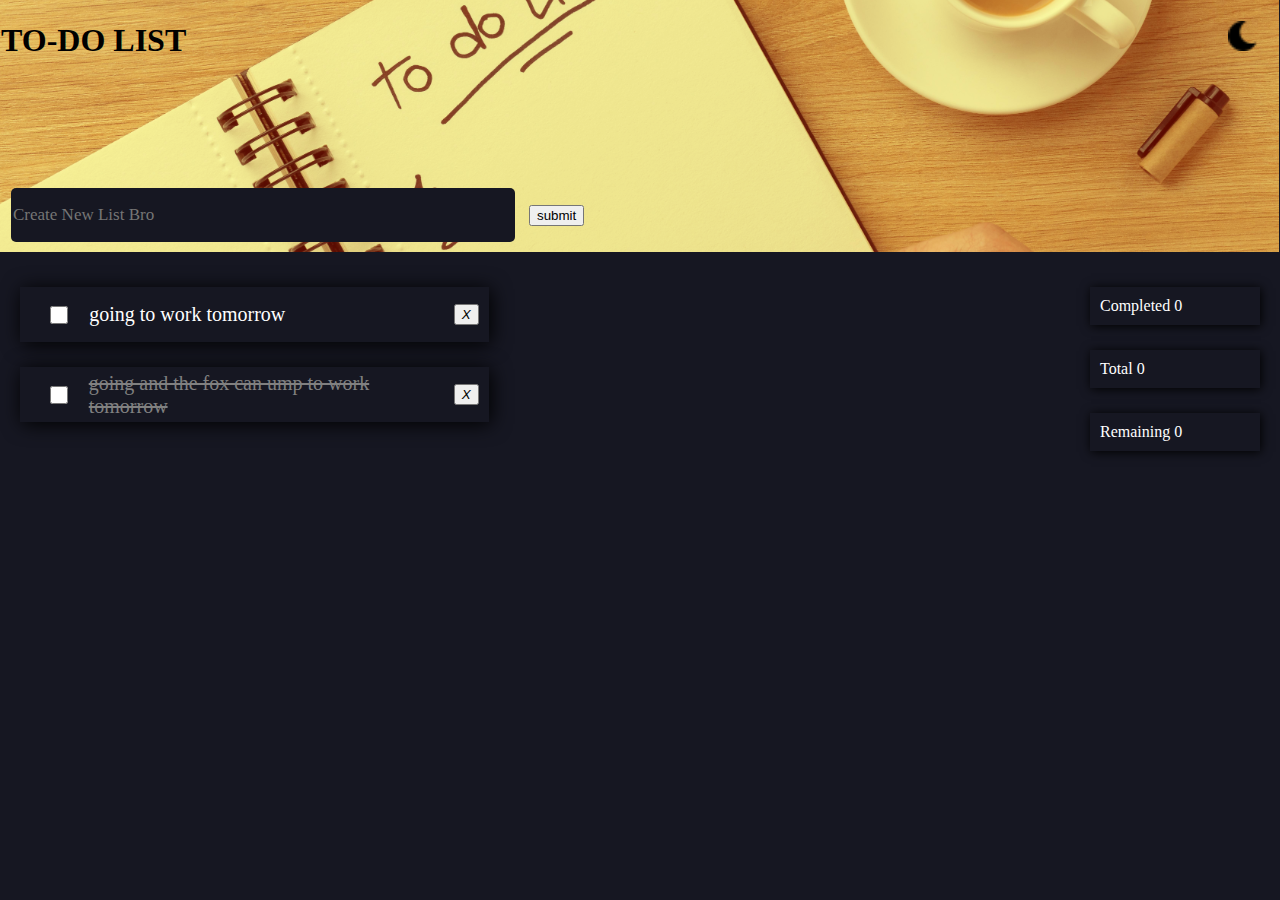
==== index.html @ 067444d5 "new" ====
<!DOCTYPE html>
<html lang="en">
<head>
    <meta charset="UTF-8">
    <meta name="viewport" content="width=device-width, initial-scale=1.0">
    <title>TO-DO LIST</title>
    <link rel="stylesheet" href="https://cdnjs.cloudflare.com/ajax/libs/font-awesome/6.4.2/css/all.min.css" integrity="sha512-z3gLpd7yknf1YoNbCzqRKc4qyor8gaKU1qmn+CShxbuBusANI9QpRohGBreCFkKxLhei6S9CQXFEbbKuqLg0DA==" crossorigin="anonymous" referrerpolicy="no-referrer" />
    <link rel="stylesheet" href="style.css">
</head>

<body>
    <div id="list-body" class="list-body">

        <div class="nav">
             <h1>TO-DO LIST</h1>
            <img src="night.png" alt="" class="theme" id="night">
            <img src="day.png" alt="" class="theme" id="day">
        </div>

        <div class="content"> 

            <div >
                <input type="text" id="new" placeholder="Create New List Bro">
                <button class="button">submit</button>
             </div>
       </div>  
    </div>
    <div class="grid">
        <div class="wrap">
             <div id="tasks">
                 <div class="inputs">
                    <input type="checkbox" id="todo">
                     <label class="slas" for="" contenteditable="true"> going to work tomorrow </label>
                </div>
                 <div>
                    <button class="remove-btn"><i class="fa-solid fa-trash">X</i></button>
                </div>
            </div>  
            
            <div  id="tasks">
                <div class="inputs">
                   <input type="checkbox" id="todo">
                    <label class="slash" for="" contenteditable> going  and the fox can ump to work tomorrow </label>
               </div>
                <div>
                   <button class="remove-btn"><i class="fa-solid fa-trash">X</i></button>
               </div>
           </div> 
     </div >
        <div class="stats">
            <ul>
                <li>
                     <span> Completed</span>
                      <span class="count1">0</span>
                    </li>
                <li>
                     <span> Total</span> 
                     <span class="count2">0</span>
                    </li>
                <li>
                     <span> Remaining</span>
                     <span class="count3">0</span>
                    </li>
            </ul>
        </div>
    </div>

    

<script src="functions.js"></script>
</body>
</html>
---- style.css ----
body{
    margin: 0;
    padding: 0;
    background-color: #161722;
    box-sizing: border-box;
    overflow-x: hidden;
}

.list-body{
    padding: 1px;
    background-image: url(todo.jpg);
    background-color:rgb(171, 132, 84);
    background-blend-mode:overlay;
    background-repeat: no-repeat;
    background-size: cover;
    background-position: center;
    width: 99.80vw;
    height: 250px;
    position: relative;
}

.content{
   position: absolute;
   bottom: 0;
   margin-left: auto;
   margin-left: auto;
   display: flex;
   justify-content: space-between;
   width: 99%;
}
input{
    border: none;
    width: 500px;
    height: 50px;
    margin: 10px 10px;
    padding: 2px;
    background-color:#161722;
    border-radius: 5px;
    font-size: 17px;
    font-family: Georgia;
    outline: none;
   color: white;
}
select{
    padding: 8px; 
     background-color:#161722;
     color: white;
}

.nav{
    display: flex;
    justify-content: space-between;
}

.theme{
    width: 30px;
    height: 30px;
    margin: 20px;
}
#day{
    display: none;
}
#tasks{
 padding-inline: 10px;
 width: 90%;
 height: 55px ;
 display: flex;
 align-items: center;
 color: white;
 margin: 25px 10px;
justify-content: space-between;
background-color: #161722;
box-shadow: 2px 2px 20px black;
cursor: pointer;
}
#tasks input{
    width: 18px;

}
.inputs{
    display: flex;
    align-items: center;
    gap: 0.70rem  ;
    padding-inline: 10px;
}
.strike {
    text-decoration:line-through;
    color: rgb(146, 143, 143);
  }
  label{
    font-size: 20px;
  }

  .grid{
   display:flex;
   justify-content: space-between;
   margin: 10px;
  }
  .stats{
    color: white;
      animation: float 10s infinite ease-in-out;
    margin-inline: 10px;

  }
  @keyframes float {
    0% {
      transform: translateY(0) translateX(0);
    }
    50% {
      transform: translateY(-20px) translateX(10px);
    }
    100% {
      transform: translateY(0) translateX(0);
    }
  }

  .stats li{
    background-color: #161722;
    box-shadow: 1px 1px 10px black;
    margin-block: 25px;
    list-style-type: none;
   width: 150px;
   padding: 10px;
  }

  .count{
    margin-inline: 5px;
    background-color: #bb742f;
    float: right;
    padding: 10px;
 
  }
  .slash{
    text-decoration: line-through;
    color: gray;
  }
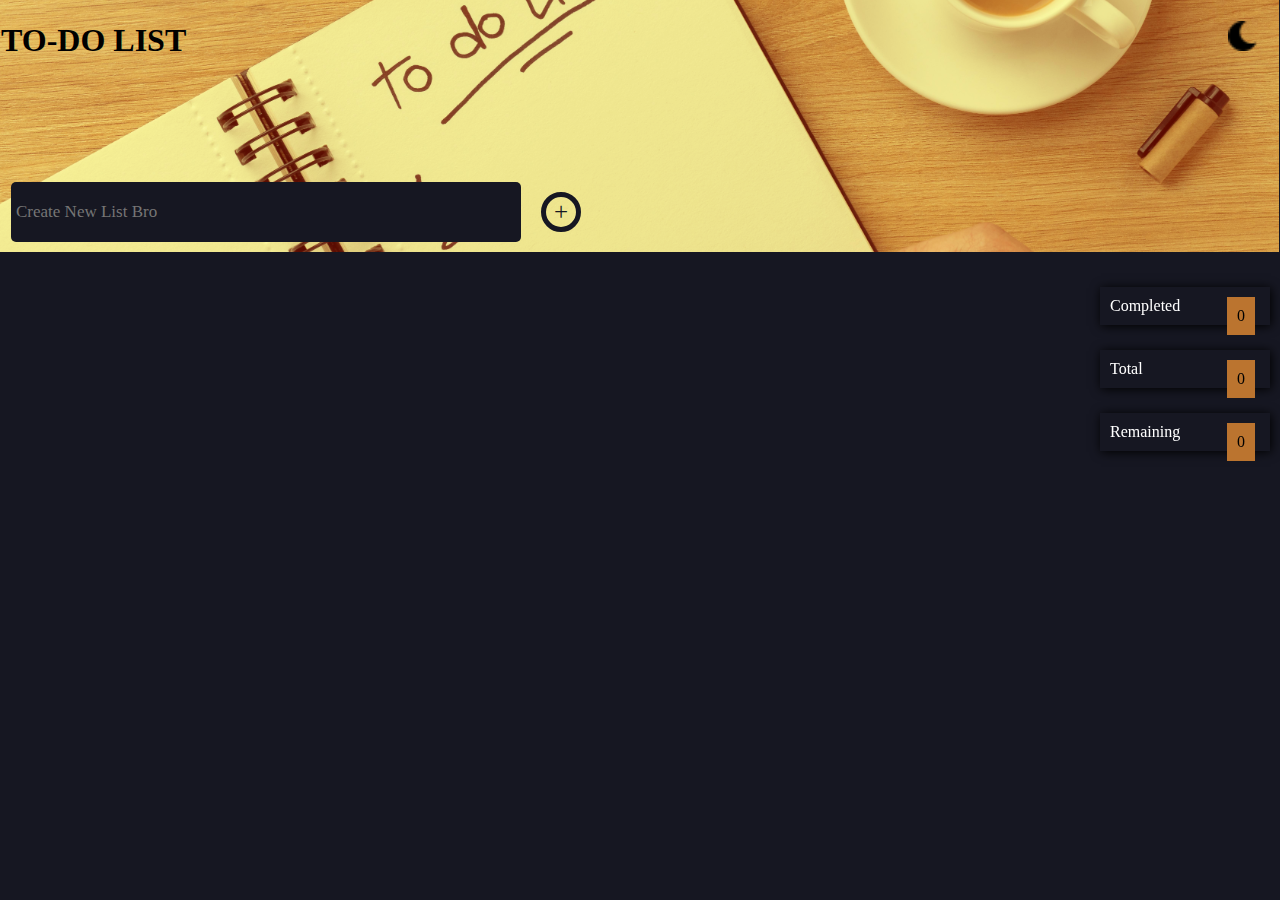
==== commit 6825a8ed: "new intake" ====
--- a/index.html
+++ b/index.html
@@ -4,7 +4,6 @@
     <meta charset="UTF-8">
     <meta name="viewport" content="width=device-width, initial-scale=1.0">
     <title>TO-DO LIST</title>
-    <link rel="stylesheet" href="https://cdnjs.cloudflare.com/ajax/libs/font-awesome/6.4.2/css/all.min.css" integrity="sha512-z3gLpd7yknf1YoNbCzqRKc4qyor8gaKU1qmn+CShxbuBusANI9QpRohGBreCFkKxLhei6S9CQXFEbbKuqLg0DA==" crossorigin="anonymous" referrerpolicy="no-referrer" />
     <link rel="stylesheet" href="style.css">
 </head>
 
@@ -19,50 +18,38 @@
 
         <div class="content"> 
 
-            <div >
+            <div class="todoform">
                 <input type="text" id="new" placeholder="Create New List Bro">
-                <button class="button">submit</button>
+                <button class="button">+</button>
+
              </div>
        </div>  
     </div>
     <div class="grid">
-        <div class="wrap">
-             <div id="tasks">
-                 <div class="inputs">
-                    <input type="checkbox" id="todo">
-                     <label class="slas" for="" contenteditable="true"> going to work tomorrow </label>
-                </div>
-                 <div>
-                    <button class="remove-btn"><i class="fa-solid fa-trash">X</i></button>
-                </div>
-            </div>  
-            
-            <div  id="tasks">
-                <div class="inputs">
-                   <input type="checkbox" id="todo">
-                    <label class="slash" for="" contenteditable> going  and the fox can ump to work tomorrow </label>
-               </div>
-                <div>
-                   <button class="remove-btn"><i class="fa-solid fa-trash">X</i></button>
-               </div>
-           </div> 
-     </div >
+       
         <div class="stats">
             <ul>
                 <li>
                      <span> Completed</span>
-                      <span class="count1">0</span>
+                      <span id="count1" class="count">0</span>
                     </li>
                 <li>
                      <span> Total</span> 
-                     <span class="count2">0</span>
+                     <span id="count2" class="count">0 </span>
                     </li>
                 <li>
                      <span> Remaining</span>
-                     <span class="count3">0</span>
+                     <span id="count3" class="count">0</span>
                     </li>
             </ul>
         </div>
+        
+         <div class="wrap">
+          
+            
+         
+     </div >
+     
     </div>
 
     
@@ -70,3 +57,4 @@
 <script src="functions.js"></script>
 </body>
 </html>
+
--- a/style.css
+++ b/style.css
@@ -1,136 +1,302 @@
 body{
-    margin: 0;
-    padding: 0;
-    background-color: #161722;
-    box-sizing: border-box;
-    overflow-x: hidden;
+  margin: 0;
+  padding: 0;
+  background-color: #161722;
+  box-sizing: border-box;
+  overflow-x: hidden;
 }
 
 .list-body{
-    padding: 1px;
-    background-image: url(todo.jpg);
-    background-color:rgb(171, 132, 84);
-    background-blend-mode:overlay;
-    background-repeat: no-repeat;
-    background-size: cover;
-    background-position: center;
-    width: 99.80vw;
-    height: 250px;
-    position: relative;
+  padding: 1px;
+  background-image: url(todo.jpg);
+  background-color:rgb(171, 132, 84);
+  background-blend-mode:overlay;
+  background-repeat: no-repeat;
+  background-size: cover;
+  background-position: center;
+  width: 99.80vw;
+  height: 250px;
+  top: 0;
+  position: sticky;
+  z-index: 30;
 }
 
 .content{
-   position: absolute;
-   bottom: 0;
-   margin-left: auto;
-   margin-left: auto;
-   display: flex;
-   justify-content: space-between;
-   width: 99%;
+ position: absolute;
+ bottom: 0;
+ margin-left: auto;
+ margin-left: auto;
+ display: flex;
+ justify-content: space-between;
+ width: 99%;
+}
+
+.todoform{
+  display: flex;
+  align-items: center;
+  width: 100vw;
+  padding: 10px;
 }
 input{
-    border: none;
-    width: 500px;
-    height: 50px;
-    margin: 10px 10px;
-    padding: 2px;
-    background-color:#161722;
-    border-radius: 5px;
-    font-size: 17px;
-    font-family: Georgia;
-    outline: none;
+  border: none;
+  width: 500px;
+  height: 50px;
+  margin-right: 20px;
+  padding: 5px;
+  background-color:#161722;
+  border-radius: 5px;
+  font-size: 17px;
+  font-family: Georgia;
+  outline: none;
+ color: white;
+}
+.button{
+  color: #161722;
+  height: 40px;
+  width: 40px;
+  font-family: Georgia;
+  border-radius: 50%;
+  font-size: 25px;
+  border: 5px solid #161722;
+  background-color: transparent;
+  
+}
+select{
+  padding: 8px; 
+   background-color:#161722;
    color: white;
 }
-select{
-    padding: 8px; 
-     background-color:#161722;
-     color: white;
-}
 
 .nav{
-    display: flex;
-    justify-content: space-between;
+  display: flex;
+  justify-content: space-between;
 }
 
 .theme{
-    width: 30px;
-    height: 30px;
-    margin: 20px;
+  width: 30px;
+  height: 30px;
+  margin: 20px;
 }
 #day{
-    display: none;
+  display: none;
 }
 #tasks{
- padding-inline: 10px;
- width: 90%;
- height: 55px ;
- display: flex;
- align-items: center;
- color: white;
- margin: 25px 10px;
+padding-inline: 10px;
+width: 700px;
+height: 55px ;
+display: flex;
+align-items: center;
+color: white;
+margin: 25px 10px;
 justify-content: space-between;
 background-color: #161722;
 box-shadow: 2px 2px 20px black;
 cursor: pointer;
 }
-#tasks input{
-    width: 18px;
-
-}
+
+
+
 .inputs{
+  display: flex;
+  align-items: center;
+  gap: 0.70rem  ;
+  padding-inline: 10px;
+}
+.slash {
+  color: rgb(146, 143, 143, 0.5);
+  transition: 1.2s;
+
+}
+label{
+  font-size: 20px;
+  text-decoration: none;
+}
+
+.grid{
+ display:flex;
+ justify-content: space-between;
+ margin: 10px;
+ 
+}
+.stats{
+  color: white;
+    animation: float 10s infinite ease-in-out;
+  margin-inline: 10px;
+  position: fixed;
+  right: 0;
+  font-family: Georgia;
+  
+}
+@keyframes float {
+  0% {
+    transform: translateY(0) translateX(0);
+  }
+  50% {
+    transform: translateY(-20px) translateX(10px);
+  }
+  100% {
+    transform: translateY(0) translateX(0);
+  }
+}
+
+.stats li{
+  background-color: #161722;
+  box-shadow: 1px 1px 10px black;
+  margin-block: 25px;
+  list-style-type: none;
+ width: 150px;
+ padding: 10px;
+}
+
+.count{
+  margin-inline: 5px;
+  background-color: #bb742f;
+  float: right;
+  padding: 10px;
+  color: black;
+  z-index: 100;
+
+}
+
+
+.remove-btn{
+  color: #bb742f;
+  background-color: transparent;
+  border: none;
+  margin-inline: 0px 10px;
+}
+
+
+
+
+
+
+
+
+
+
+
+
+
+/* RESPONSIVENESS */
+
+@media only screen and (max-width: 900px){
+
+input{
+  
+  width: 270px;
+  height: 35px;
+  border-radius: 3px;
+  font-size: 12px;
+}
+
+.grid{
+  
+ display:block;
+ margin: 10px 
+}
+
+   
+.stats{
+   
+  animation:none;
+  position: fixed;
+  left: -20px;
+  top: 200;
+  padding: none;
+  margin: none;
+  z-index: 100;
+}
+
+.stats li{
+  margin:3px;
+ width: 90px;
+ padding: 5px;
+ display: flex;
+ align-items: center;
+ justify-content: space-between;
+}
+
+
+.stats ul{
     display: flex;
-    align-items: center;
-    gap: 0.70rem  ;
-    padding-inline: 10px;
-}
-.strike {
-    text-decoration:line-through;
-    color: rgb(146, 143, 143);
-  }
-  label{
-    font-size: 20px;
-  }
-
-  .grid{
-   display:flex;
-   justify-content: space-between;
-   margin: 10px;
-  }
-  .stats{
-    color: white;
-      animation: float 10s infinite ease-in-out;
-    margin-inline: 10px;
-
-  }
-  @keyframes float {
-    0% {
-      transform: translateY(0) translateX(0);
-    }
-    50% {
-      transform: translateY(-20px) translateX(10px);
-    }
-    100% {
-      transform: translateY(0) translateX(0);
-    }
-  }
-
-  .stats li{
-    background-color: #161722;
-    box-shadow: 1px 1px 10px black;
-    margin-block: 25px;
-    list-style-type: none;
-   width: 150px;
-   padding: 10px;
-  }
+    font-size: 10px;
+}
 
   .count{
-    margin-inline: 5px;
-    background-color: #bb742f;
-    float: right;
-    padding: 10px;
- 
-  }
-  .slash{
-    text-decoration: line-through;
-    color: gray;
-  }+  margin-inline: 2px;
+  background-color: #bb742f;
+  float: right;
+  padding: 5px;
+  color: black;
+  z-index: 100;
+}
+
+
+
+
+
+#tasks{
+padding-inline: 0px;
+width: 90vw;
+height: 35px ;
+display: flex;
+align-items: center;
+color: white;
+margin: 15px 2px;
+justify-content: space-between;
+background-color: #161722;
+box-shadow: 2px 2px 20px black;
+border-radius: 0px 10px 0px 10px;
+}
+
+#tasks input {
+  appearance: none;
+  width: 0.90rem;
+  height: 0.90rem;
+  background-color: transparent;
+  display: grid;
+  place-content: center;
+  border: 2px solid #bb742f;
+  border-radius: 50%;
+}
+#tasks input::before{
+  content: url("data:image/svg+xml,%3Csvg xmlns='http://www.w3.org/2000/svg' height='15' width='12' viewBox='0 0 448 512'%3E%3C!--!Font Awesome Free 6.5.1 by @fontawesome - https://fontawesome.com License - https://fontawesome.com/license/free Copyright 2023 Fonticons, Inc.--%3E%3Cpath d='M438.6 105.4c12.5 12.5 12.5 32.8 0 45.3l-256 256c-12.5 12.5-32.8 12.5-45.3 0l-128-128c-12.5-12.5-12.5-32.8 0-45.3s32.8-12.5 45.3 0L160 338.7 393.4 105.4c12.5-12.5 32.8-12.5 45.3 0z'/%3E%3C/svg%3E");
+  transform: scale(0);
+}
+
+#tasks input:checked{
+  background-color: #bb742f;
+  border-color: #bb742f;
+}
+
+#tasks input:checked::before{
+  transform: scale(1);
+}
+
+
+.inputs{
+  display: flex;
+  align-items: center;
+  gap: 0.0rem  ;
+  padding-inline: 0px;
+}
+
+label{
+  font-size: 14px;
+}
+
+
+.remove-btn{
+
+}
+.wrap{
+  position: relative;
+  top: 60;
+}
+
+
+.list-body{
+  height: 200px;
+}
+}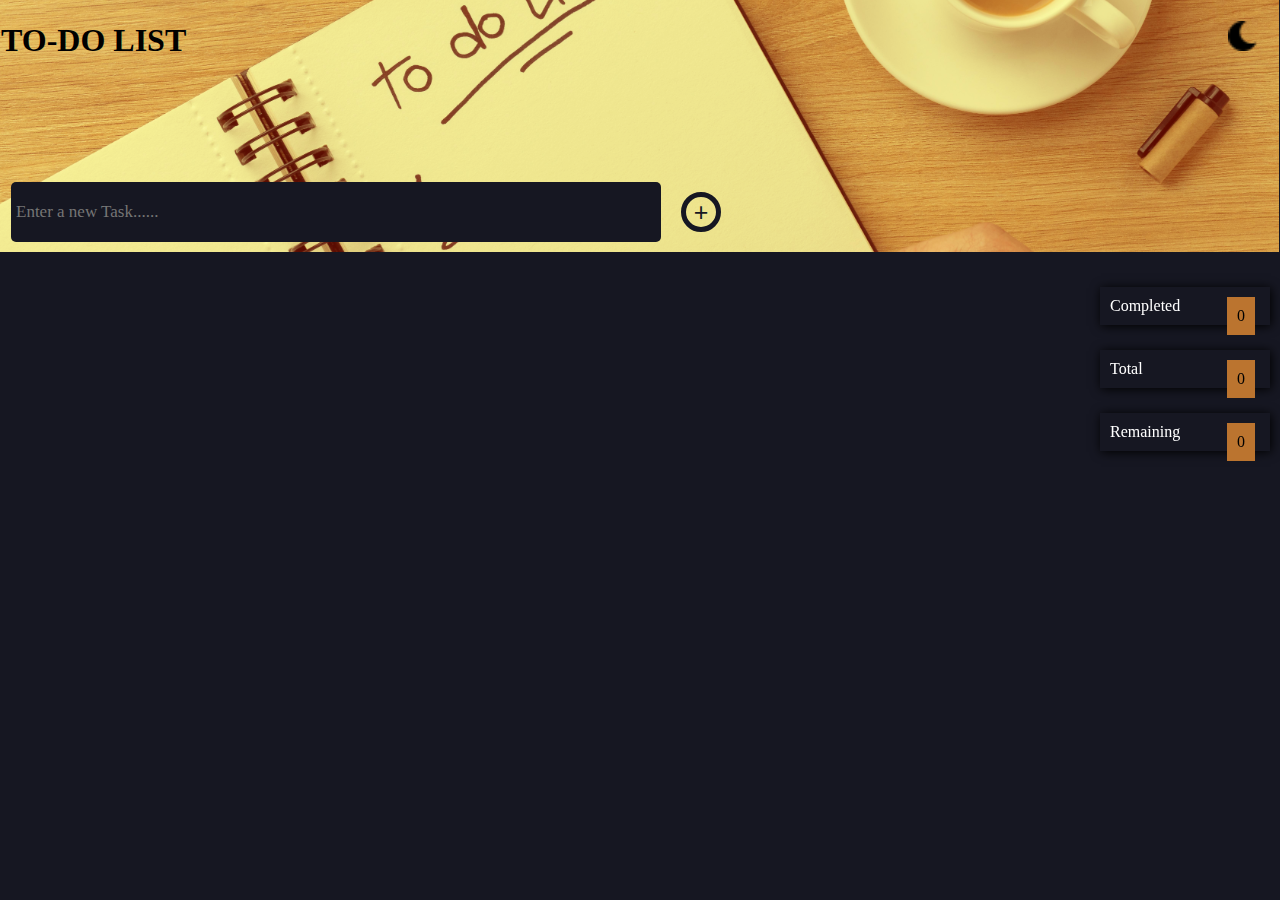
==== commit 4273cc95: "uuu" ====
--- a/index.html
+++ b/index.html
@@ -19,7 +19,7 @@
         <div class="content"> 
 
             <div class="todoform">
-                <input type="text" id="new" placeholder="Create New List Bro">
+                <input type="text" id="new" placeholder="Enter a new Task......">
                 <button class="button">+</button>
 
              </div>
--- a/style.css
+++ b/style.css
@@ -39,7 +39,7 @@
 }
 input{
   border: none;
-  width: 500px;
+  width: 50vw;
   height: 50px;
   margin-right: 20px;
   padding: 5px;
@@ -54,11 +54,12 @@
   color: #161722;
   height: 40px;
   width: 40px;
-  font-family: Georgia;
+
   border-radius: 50%;
   font-size: 25px;
   border: 5px solid #161722;
   background-color: transparent;
+   
   
 }
 select{
@@ -82,7 +83,7 @@
 }
 #tasks{
 padding-inline: 10px;
-width: 700px;
+width: 60vw;
 height: 55px ;
 display: flex;
 align-items: center;
@@ -92,8 +93,33 @@
 background-color: #161722;
 box-shadow: 2px 2px 20px black;
 cursor: pointer;
-}
-
+border-radius: 0px 20px 0px 20px;
+
+}
+
+#tasks input {
+  appearance: none;
+  width: 1rem;
+  height: 1rem;
+  background-color: transparent;
+  display: grid;
+  place-content: center;
+  border: 3px solid #bb742f;
+  border-radius: 50%;
+}
+#tasks input::before{
+  content: url("data:image/svg+xml,%3Csvg xmlns='http://www.w3.org/2000/svg' height='16' width='13' viewBox='0 0 448 512'%3E%3C!--!Font Awesome Free 6.5.1 by @fontawesome - https://fontawesome.com License - https://fontawesome.com/license/free Copyright 2023 Fonticons, Inc.--%3E%3Cpath d='M438.6 105.4c12.5 12.5 12.5 32.8 0 45.3l-256 256c-12.5 12.5-32.8 12.5-45.3 0l-128-128c-12.5-12.5-12.5-32.8 0-45.3s32.8-12.5 45.3 0L160 338.7 393.4 105.4c12.5-12.5 32.8-12.5 45.3 0z'/%3E%3C/svg%3E");
+  transform: scale(0);
+}
+
+#tasks input:checked{
+  background-color: #bb742f;
+  border-color: #bb742f;
+}
+
+#tasks input:checked::before{
+  transform: scale(1);
+}
 
 
 .inputs{
@@ -110,6 +136,7 @@
 label{
   font-size: 20px;
   text-decoration: none;
+  font-family: 'Cambria';
 }
 
 .grid{
@@ -197,12 +224,11 @@
 }
 
    
-.stats{
-   
+.stats{ 
   animation:none;
   position: fixed;
-  left: -20px;
-  top: 200;
+  left: -10px;
+  top: 198px;
   padding: none;
   margin: none;
   z-index: 100;
@@ -238,7 +264,7 @@
 
 #tasks{
 padding-inline: 0px;
-width: 90vw;
+width: 85vw;
 height: 35px ;
 display: flex;
 align-items: center;
@@ -292,11 +318,12 @@
 }
 .wrap{
   position: relative;
-  top: 60;
+  top: 50px;
 }
 
 
 .list-body{
   height: 200px;
+  width: 95vw;
 }
 }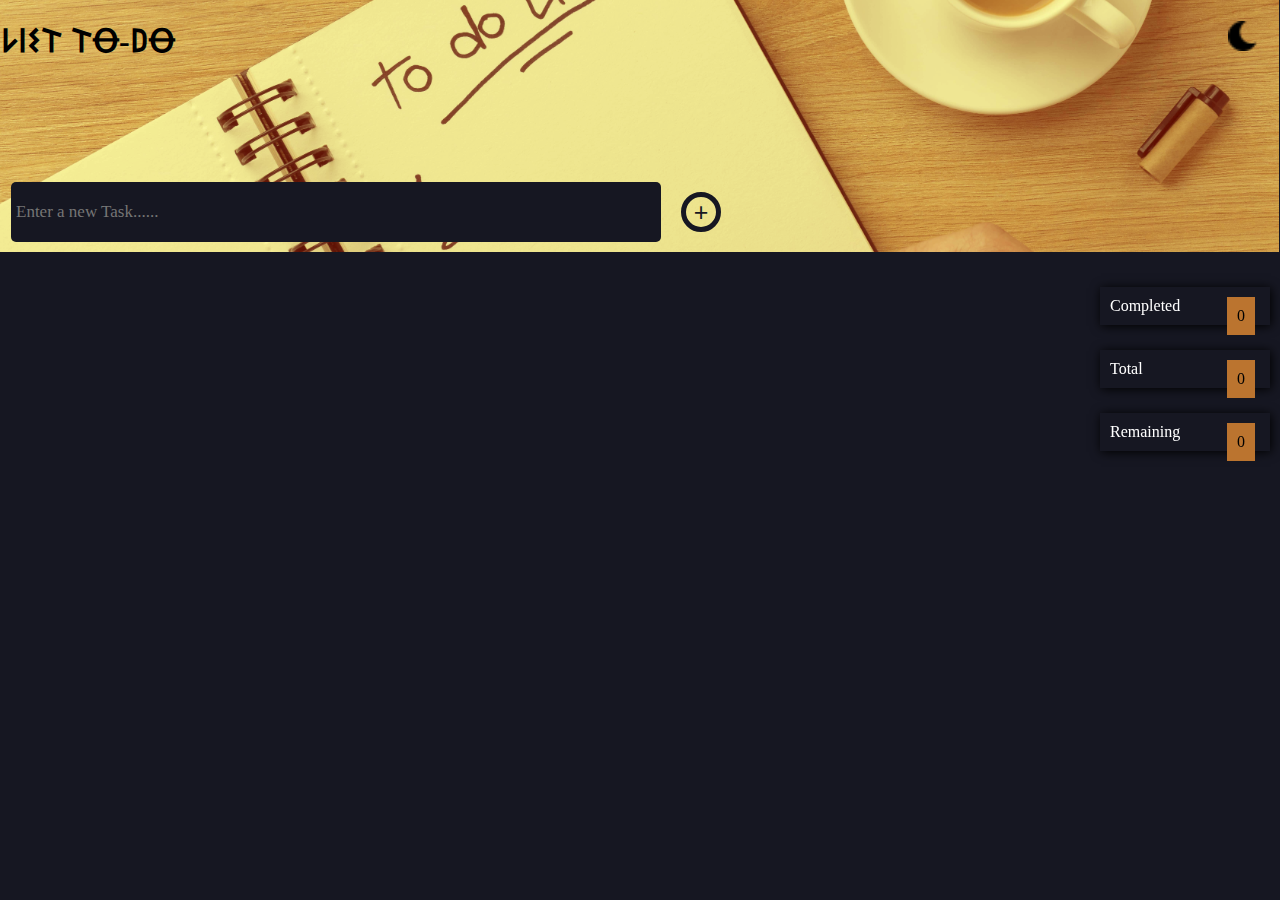
==== commit 33ff0769: "NEW" ====
--- a/index.html
+++ b/index.html
@@ -11,7 +11,7 @@
     <div id="list-body" class="list-body">
 
         <div class="nav">
-             <h1>TO-DO LIST</h1>
+             <h1>𐌋𐌉𐌔𐌕 𐌕Ꝋ-𐌃Ꝋ</h1>
             <img src="night.png" alt="" class="theme" id="night">
             <img src="day.png" alt="" class="theme" id="day">
         </div>
--- a/style.css
+++ b/style.css
@@ -324,6 +324,5 @@
 
 .list-body{
   height: 200px;
-  width: 95vw;
 }
 }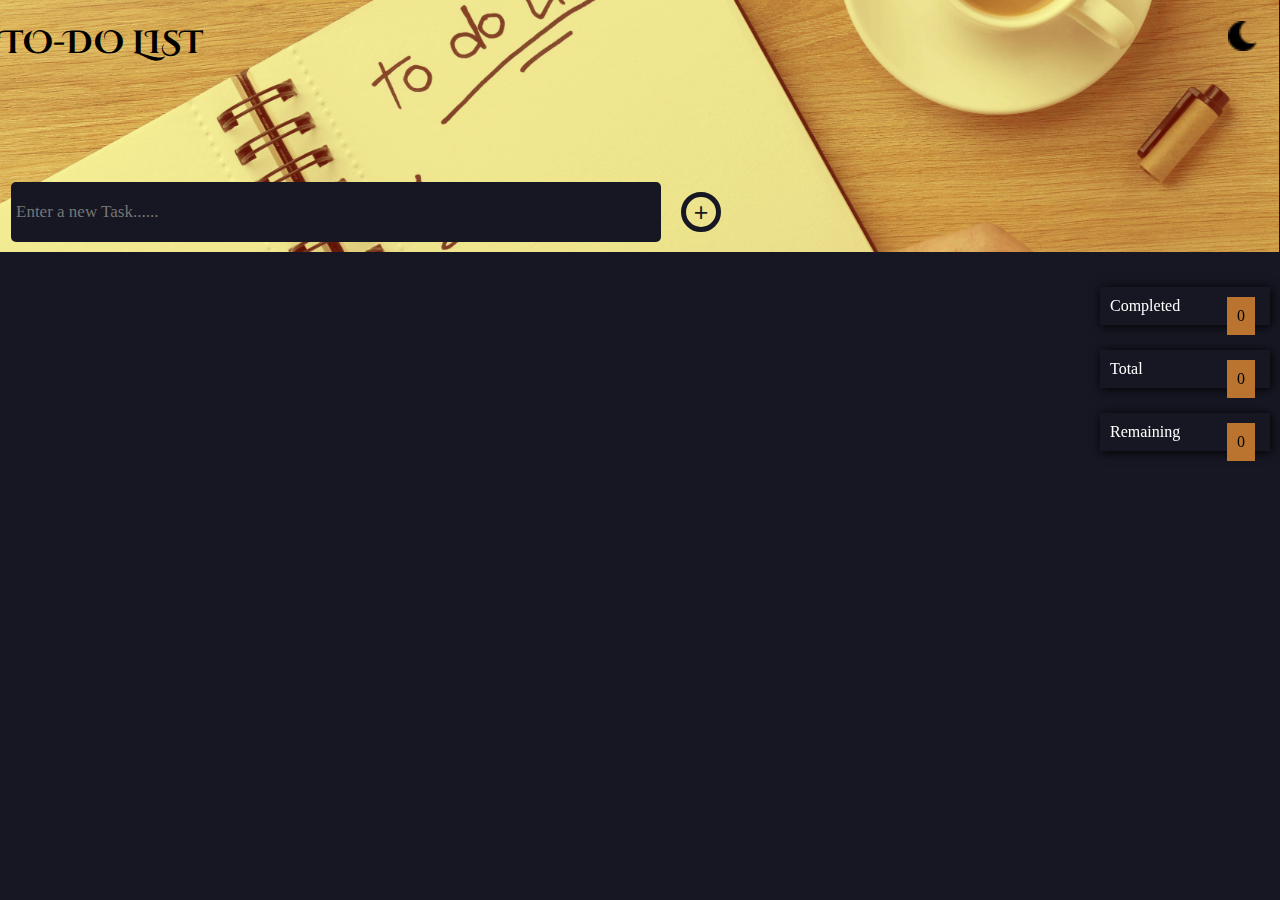
==== commit dcf7f245: "ff" ====
--- a/index.html
+++ b/index.html
@@ -11,7 +11,7 @@
     <div id="list-body" class="list-body">
 
         <div class="nav">
-             <h1>𐌋𐌉𐌔𐌕 𐌕Ꝋ-𐌃Ꝋ</h1>
+             <h1>TO-DO LIST</h1>
             <img src="night.png" alt="" class="theme" id="night">
             <img src="day.png" alt="" class="theme" id="day">
         </div>
--- a/style.css
+++ b/style.css
@@ -1,3 +1,4 @@
+@import url('https://fonts.googleapis.com/css2?family=Cinzel+Decorative&family=Open+Sans:wght@800&family=Poppins:wght@900&family=Rubik+Doodle+Shadow&display=swap');
 body{
   margin: 0;
   padding: 0;
@@ -71,6 +72,7 @@
 .nav{
   display: flex;
   justify-content: space-between;
+  font-family: 'Cinzel Decorative', serif;
 }
 
 .theme{
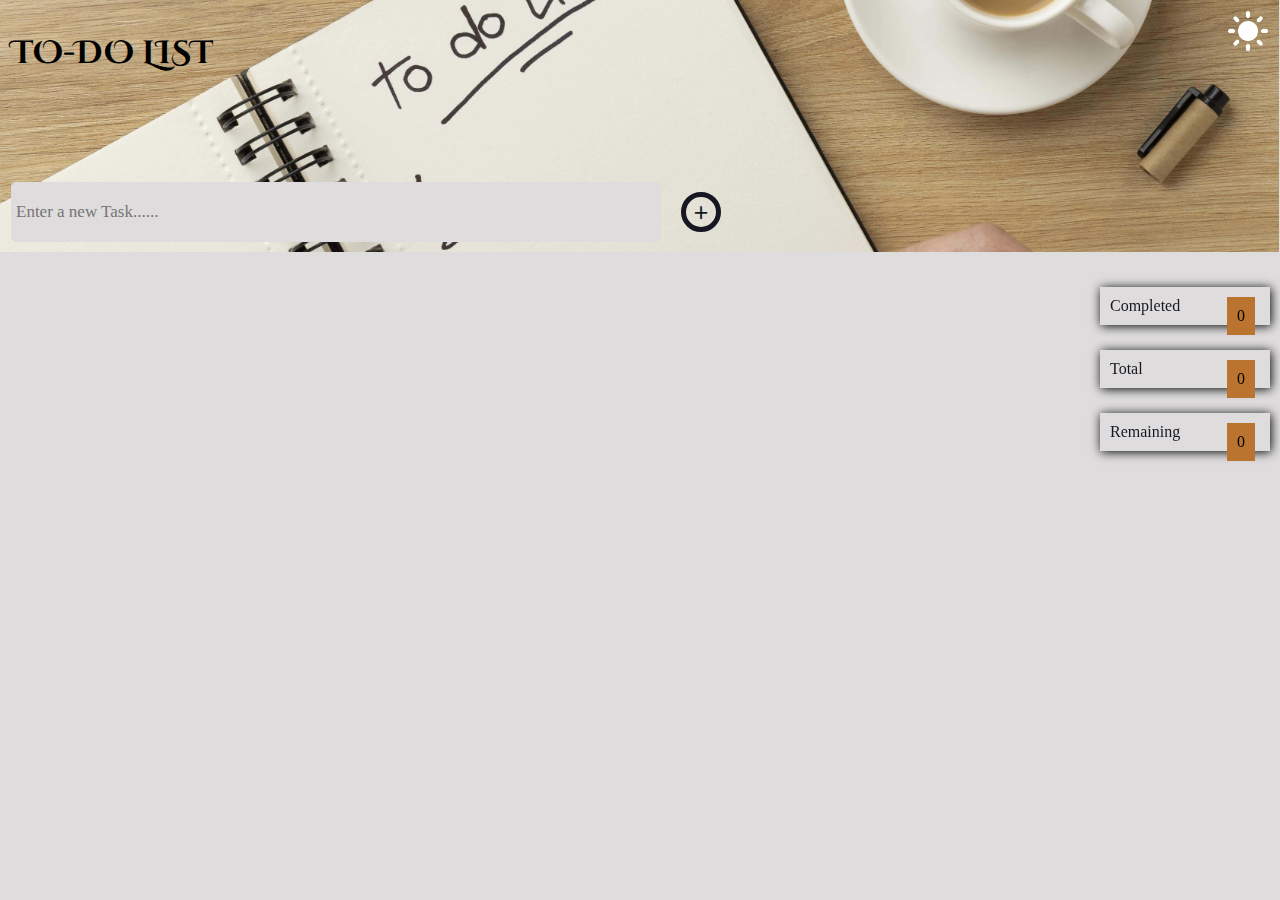
==== commit 5a9d9681: "new" ====
--- a/index.html
+++ b/index.html
@@ -4,7 +4,7 @@
     <meta charset="UTF-8">
     <meta name="viewport" content="width=device-width, initial-scale=1.0">
     <title>TO-DO LIST</title>
-    <link rel="stylesheet" href="style.css">
+    <link id="themeStylesheet" rel="stylesheet" href="day.css">
 </head>
 
 <body>
@@ -12,8 +12,8 @@
 
         <div class="nav">
              <h1>TO-DO LIST</h1>
-            <img src="night.png" alt="" class="theme" id="night">
-            <img src="day.png" alt="" class="theme" id="day">
+             <img src="night.png" alt="" id="night" class="theme-toggle" onclick="toggleTheme()">
+             <img src="day.png" alt="" id="day" class="theme-toggle" onclick="toggleTheme()">
         </div>
 
         <div class="content"> 
--- a/day.css
+++ b/day.css
@@ -0,0 +1,337 @@
+@import url('https://fonts.googleapis.com/css2?family=Cinzel+Decorative&family=Open+Sans:wght@800&family=Poppins:wght@900&family=Rubik+Doodle+Shadow&display=swap');
+body{
+  margin: 0;
+  padding: 0;
+  background-color: #dedcdc;
+  box-sizing: border-box;
+  overflow-x: hidden;
+}
+
+.list-body{
+  padding: 1px;
+  background-image: url(todo.jpg);
+  /* background-color:#f2f2f200; */
+  /* background-blend-mode:overlay; */
+  background-repeat: no-repeat;
+  background-size: cover;
+  background-position: center;
+  width: 99.80vw;
+  height: 250px;
+  top: 0;
+  position: sticky;
+  z-index: 30;
+}
+
+.content{
+ position: absolute;
+ bottom: 0;
+ margin-left: auto;
+ margin-left: auto;
+ display: flex;
+ justify-content: space-between;
+ width: 99%;
+}
+
+.todoform{
+  display: flex;
+  align-items: center;
+  width: 100vw;
+  padding: 10px;
+}
+input{
+  border: none;
+  width: 50vw;
+  height: 50px;
+  margin-right: 20px;
+  padding: 5px;
+  background-color:#dedcdc;
+  border-radius: 5px;
+  font-size: 17px;
+  font-family: Georgia;
+  outline: none;
+ color: #161722;
+}
+.button{
+  color: #161722;
+  height: 40px;
+  width: 40px;
+
+  border-radius: 50%;
+  font-size: 25px;
+  border: 5px solid #161722;
+  background-color: transparent;
+   
+  
+}
+select{
+  padding: 8px; 
+   background-color:#161722;
+   color: white;
+}
+
+.nav{
+  display: flex;
+  justify-content: space-between;
+  font-family: 'Cinzel Decorative', serif;
+  padding: 10px;
+}
+
+.theme{
+  width: 30px;
+  height: 30px;
+  margin: 20px;
+}
+#night{
+  display: none;
+}
+#day{
+width: 2.5rem;
+height: 2.5rem;
+}
+
+#tasks{
+padding-inline: 10px;
+width: 60vw;
+height: 55px ;
+display: flex;
+align-items: center;
+color:#161722;
+margin: 25px 10px;
+justify-content: space-between;
+background-color: #dedcdc;
+box-shadow: 2px 2px 5px black;
+cursor: pointer;
+border-radius: 0px 20px 0px 20px;
+
+}
+
+#tasks input {
+  appearance: none;
+  width: 1.2rem;
+  height: 1.2rem;
+  background-color: transparent;
+  display: grid;
+  place-content: center;
+  border: 3px solid #bb742f;
+  border-radius: 50%;
+}
+#tasks input::before{
+  content: url("data:image/svg+xml,%3Csvg xmlns='http://www.w3.org/2000/svg' height='16' width='13' viewBox='0 0 448 512'%3E%3C!--!Font Awesome Free 6.5.1 by @fontawesome - https://fontawesome.com License - https://fontawesome.com/license/free Copyright 2023 Fonticons, Inc.--%3E%3Cpath d='M438.6 105.4c12.5 12.5 12.5 32.8 0 45.3l-256 256c-12.5 12.5-32.8 12.5-45.3 0l-128-128c-12.5-12.5-12.5-32.8 0-45.3s32.8-12.5 45.3 0L160 338.7 393.4 105.4c12.5-12.5 32.8-12.5 45.3 0z'/%3E%3C/svg%3E");
+  transform: scale(0);
+}
+
+#tasks input:checked{
+  background-color: #bb742f;
+  border-color: #bb742f;
+}
+
+#tasks input:checked::before{
+  transform: scale(1);
+}
+
+
+.inputs{
+  display: flex;
+  align-items: center;
+  gap: 0.70rem  ;
+  padding-inline: 10px;
+}
+.slash {
+  color: rgb(146, 143, 143, 0.5);
+  transition: 1.2s;
+
+}
+label{
+  font-size: 20px;
+  text-decoration: none;
+  font-family: 'Cambria';
+}
+
+.grid{
+ display:flex;
+ justify-content: space-between;
+ margin: 10px;
+ 
+}
+.stats{
+  color: #161722;
+    animation: float 10s infinite ease-in-out;
+  margin-inline: 10px;
+  position: fixed;
+  right: 0;
+  font-family: Georgia;
+  
+}
+@keyframes float {
+  0% {
+    transform: translateY(0) translateX(0);
+  }
+  50% {
+    transform: translateY(-20px) translateX(10px);
+  }
+  100% {
+    transform: translateY(0) translateX(0);
+  }
+}
+
+.stats li{
+  background-color: #dedcdc;
+  box-shadow: 1px 1px 10px black;
+  margin-block: 25px;
+  list-style-type: none;
+ width: 150px;
+ padding: 10px;
+}
+
+.count{
+  margin-inline: 5px;
+  background-color: #bb742f;
+  float: right;
+  padding: 10px;
+  color: black;
+  z-index: 100;
+
+}
+
+
+.remove-btn{
+  color: #bb742f;
+  background-color: transparent;
+  border: none;
+  margin-inline: 0px 10px;
+}
+
+
+
+
+
+
+
+
+
+
+
+
+
+/* RESPONSIVENESS */
+
+@media only screen and (max-width: 900px){
+
+input{
+  
+  width: 270px;
+  height: 35px;
+  border-radius: 3px;
+  font-size: 12px;
+}
+
+.grid{
+  
+ display:block;
+ margin: 10px 
+}
+
+   
+.stats{ 
+  animation:none;
+  position: fixed;
+  left: -20px;
+  top: 198px;
+  padding: none;
+  margin: none;
+  z-index: 100;
+}
+
+.stats li{
+  margin:3px;
+ width: 90px;
+ padding: 5px;
+ display: flex;
+ align-items: center;
+ justify-content: space-between;
+}
+
+
+.stats ul{
+    display: flex;
+    font-size: 10px;
+}
+
+  .count{
+  margin-inline: 2px;
+  background-color: #bb742f;
+  float: right;
+  padding: 5px;
+  color: black;
+  z-index: 100;
+}
+
+
+
+
+
+#tasks{
+padding-inline: 0px;
+width: 85vw;
+height: 35px ;
+display: flex;
+align-items: center;
+
+margin: 15px 2px;
+justify-content: space-between;
+color:#161722;
+background-color: #dedcdc;
+box-shadow: 2px 2px 20px black;
+border-radius: 0px 10px 0px 10px;
+}
+
+#tasks input {
+  appearance: none;
+  width: 0.90rem;
+  height: 0.90rem;
+  background-color: transparent;
+  display: grid;
+  place-content: center;
+  border: 2px solid #bb742f;
+  border-radius: 50%;
+}
+#tasks input::before{
+  content: url("data:image/svg+xml,%3Csvg xmlns='http://www.w3.org/2000/svg' height='15' width='12' viewBox='0 0 448 512'%3E%3C!--!Font Awesome Free 6.5.1 by @fontawesome - https://fontawesome.com License - https://fontawesome.com/license/free Copyright 2023 Fonticons, Inc.--%3E%3Cpath d='M438.6 105.4c12.5 12.5 12.5 32.8 0 45.3l-256 256c-12.5 12.5-32.8 12.5-45.3 0l-128-128c-12.5-12.5-12.5-32.8 0-45.3s32.8-12.5 45.3 0L160 338.7 393.4 105.4c12.5-12.5 32.8-12.5 45.3 0z'/%3E%3C/svg%3E");
+  transform: scale(0);
+}
+
+#tasks input:checked{
+  background-color: #bb742f;
+  border-color: #bb742f;
+}
+
+#tasks input:checked::before{
+  transform: scale(1);
+}
+
+
+.inputs{
+  display: flex;
+  align-items: center;
+  gap: 0.0rem  ;
+  padding-inline: 0px;
+}
+
+label{
+  font-size: 14px;
+}
+
+
+.remove-btn{
+
+}
+.wrap{
+  position: relative;
+  top: 50px;
+}
+
+
+.list-body{
+  height: 200px;
+}
+}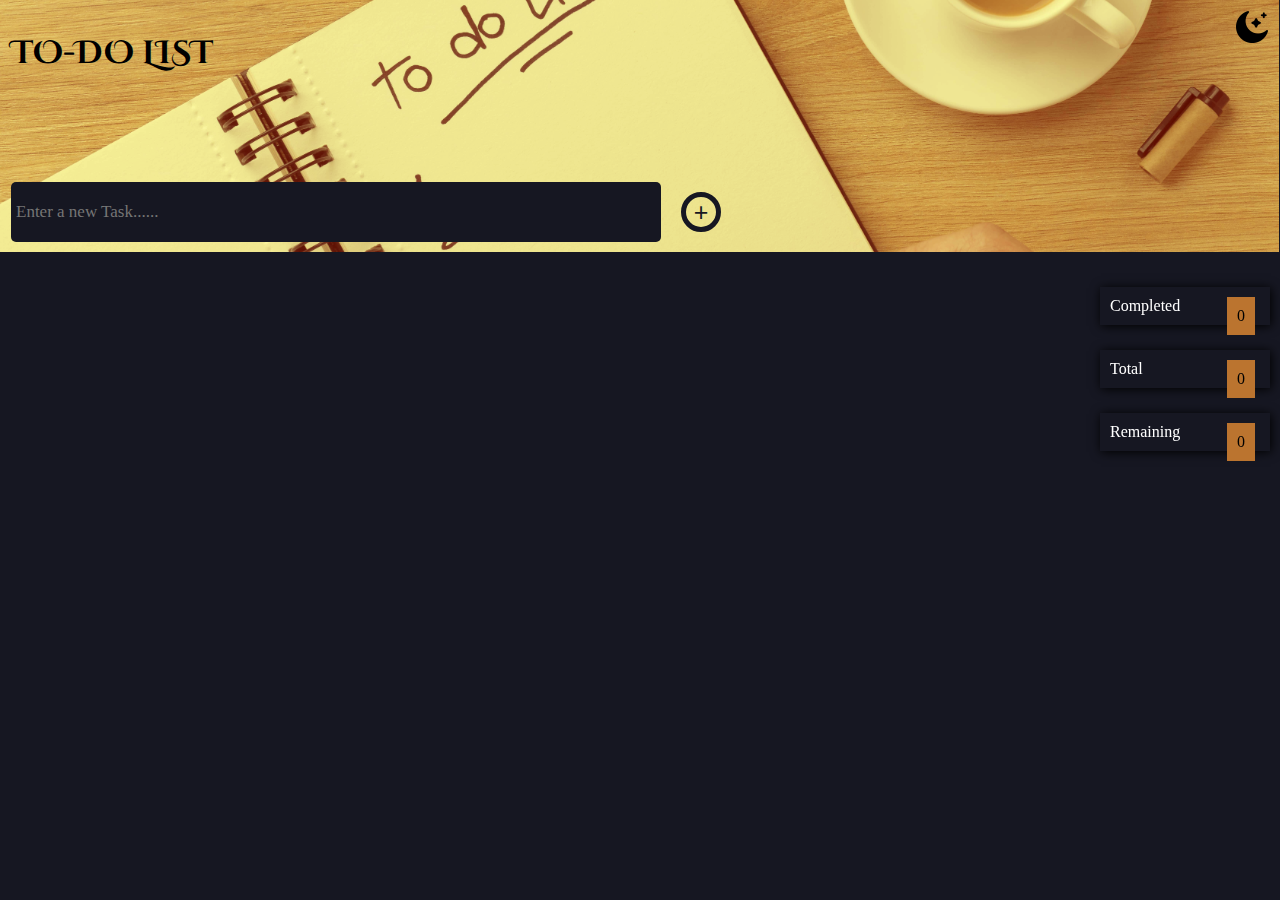
==== commit 236a23f2: "new" ====
--- a/index.html
+++ b/index.html
@@ -4,7 +4,8 @@
     <meta charset="UTF-8">
     <meta name="viewport" content="width=device-width, initial-scale=1.0">
     <title>TO-DO LIST</title>
-    <link id="themeStylesheet" rel="stylesheet" href="day.css">
+    <link id="themeStylesheet" rel="stylesheet" href="style.css">
+    <link rel="icon" href="/images/favicon.ico" type="image/x-icon">
 </head>
 
 <body>
--- a/style.css
+++ b/style.css
@@ -0,0 +1,337 @@
+@import url('https://fonts.googleapis.com/css2?family=Cinzel+Decorative&family=Open+Sans:wght@800&family=Poppins:wght@900&family=Rubik+Doodle+Shadow&display=swap');
+body{
+  margin: 0;
+  padding: 0;
+  background-color: #161722;
+  box-sizing: border-box;
+  overflow-x: hidden;
+}
+
+.list-body{
+  padding: 1px;
+  background-image: url(todo.jpg);
+  background-color:rgb(171, 132, 84);
+  background-blend-mode:overlay;
+  background-repeat: no-repeat;
+  background-size: cover;
+  background-position: center;
+  width: 99.80vw;
+  height: 250px;
+  top: 0;
+  position: sticky;
+  z-index: 30;
+}
+
+.content{
+ position: absolute;
+ bottom: 0;
+ margin-left: auto;
+ margin-left: auto;
+ display: flex;
+ justify-content: space-between;
+ width: 99%;
+}
+
+.todoform{
+  display: flex;
+  align-items: center;
+  width: 100vw;
+  padding: 10px;
+}
+input{
+  border: none;
+  width: 50vw;
+  height: 50px;
+  margin-right: 20px;
+  padding: 5px;
+  background-color:#161722;
+  border-radius: 5px;
+  font-size: 17px;
+  font-family: Georgia;
+  outline: none;
+ color: white;
+}
+.button{
+  color: #161722;
+  height: 40px;
+  width: 40px;
+
+  border-radius: 50%;
+  font-size: 25px;
+  border: 5px solid #161722;
+  background-color: transparent;
+   
+  
+}
+select{
+  padding: 8px; 
+   background-color:#161722;
+   color: white;
+}
+
+.nav{
+  display: flex;
+  justify-content: space-between;
+  font-family: 'Cinzel Decorative', serif;
+  padding: 10px;
+}
+
+
+.theme{
+  width: 30px;
+  height: 30px;
+  margin: 20px;
+}
+#day{
+  display: none;
+}
+#night{
+  width: 2rem;
+  height: 2rem;
+  }
+
+#tasks{
+padding-inline: 10px;
+width: 60vw;
+height: 55px ;
+display: flex;
+align-items: center;
+color: white;
+margin: 25px 10px;
+justify-content: space-between;
+background-color: #161722;
+box-shadow: 2px 2px 20px black;
+cursor: pointer;
+border-radius: 0px 20px 0px 20px;
+
+}
+
+#tasks input {
+  appearance: none;
+  width: 1rem;
+  height: 1rem;
+  background-color: transparent;
+  display: grid;
+  place-content: center;
+  border: 3px solid #bb742f;
+  border-radius: 50%;
+}
+#tasks input::before{
+  content: url("data:image/svg+xml,%3Csvg xmlns='http://www.w3.org/2000/svg' height='16' width='13' viewBox='0 0 448 512'%3E%3C!--!Font Awesome Free 6.5.1 by @fontawesome - https://fontawesome.com License - https://fontawesome.com/license/free Copyright 2023 Fonticons, Inc.--%3E%3Cpath d='M438.6 105.4c12.5 12.5 12.5 32.8 0 45.3l-256 256c-12.5 12.5-32.8 12.5-45.3 0l-128-128c-12.5-12.5-12.5-32.8 0-45.3s32.8-12.5 45.3 0L160 338.7 393.4 105.4c12.5-12.5 32.8-12.5 45.3 0z'/%3E%3C/svg%3E");
+  transform: scale(0);
+}
+
+#tasks input:checked{
+  background-color: #bb742f;
+  border-color: #bb742f;
+}
+
+#tasks input:checked::before{
+  transform: scale(1);
+}
+
+
+.inputs{
+  display: flex;
+  align-items: center;
+  gap: 0.70rem  ;
+  padding-inline: 10px;
+}
+.slash {
+  color: rgb(146, 143, 143, 0.5);
+  transition: 1.2s;
+
+}
+label{
+  font-size: 20px;
+  text-decoration: none;
+  font-family: 'Cambria';
+}
+
+.grid{
+ display:flex;
+ justify-content: space-between;
+ margin: 10px;
+ 
+}
+.stats{
+  color: white;
+    animation: float 10s infinite ease-in-out;
+  margin-inline: 10px;
+  position: fixed;
+  right: 0;
+  font-family: Georgia;
+  
+}
+@keyframes float {
+  0% {
+    transform: translateY(0) translateX(0);
+  }
+  50% {
+    transform: translateY(-20px) translateX(10px);
+  }
+  100% {
+    transform: translateY(0) translateX(0);
+  }
+}
+
+.stats li{
+  background-color: #161722;
+  box-shadow: 1px 1px 10px black;
+  margin-block: 25px;
+  list-style-type: none;
+ width: 150px;
+ padding: 10px;
+}
+
+.count{
+  margin-inline: 5px;
+  background-color: #bb742f;
+  float: right;
+  padding: 10px;
+  color: black;
+  z-index: 100;
+
+}
+
+
+.remove-btn{
+  color: #bb742f;
+  background-color: transparent;
+  border: none;
+  margin-inline: 0px 10px;
+}
+
+
+
+
+
+
+
+
+
+
+
+
+
+/* RESPONSIVENESS */
+
+@media only screen and (max-width: 900px){
+
+input{
+  
+  width: 270px;
+  height: 35px;
+  border-radius: 3px;
+  font-size: 12px;
+}
+
+.grid{
+  
+ display:block;
+ margin: 10px 
+}
+
+   
+.stats{ 
+  animation:none;
+  position: fixed;
+  left: -20px;
+  top: 198px;
+  padding: none;
+  margin: none;
+  z-index: 100;
+}
+
+.stats li{
+  margin:3px;
+ width: 90px;
+ padding: 5px;
+ display: flex;
+ align-items: center;
+ justify-content: space-between;
+}
+
+
+.stats ul{
+    display: flex;
+    font-size: 10px;
+}
+
+  .count{
+  margin-inline: 2px;
+  background-color: #bb742f;
+  float: right;
+  padding: 5px;
+  color: black;
+  z-index: 100;
+}
+
+
+
+
+
+#tasks{
+padding-inline: 0px;
+width: 85vw;
+height: 35px ;
+display: flex;
+align-items: center;
+color: white;
+margin: 15px 2px;
+justify-content: space-between;
+background-color: #161722;
+box-shadow: 2px 2px 20px black;
+border-radius: 0px 10px 0px 10px;
+}
+
+#tasks input {
+  appearance: none;
+  width: 0.90rem;
+  height: 0.90rem;
+  background-color: transparent;
+  display: grid;
+  place-content: center;
+  border: 2px solid #bb742f;
+  border-radius: 50%;
+}
+#tasks input::before{
+  content: url("data:image/svg+xml,%3Csvg xmlns='http://www.w3.org/2000/svg' height='15' width='12' viewBox='0 0 448 512'%3E%3C!--!Font Awesome Free 6.5.1 by @fontawesome - https://fontawesome.com License - https://fontawesome.com/license/free Copyright 2023 Fonticons, Inc.--%3E%3Cpath d='M438.6 105.4c12.5 12.5 12.5 32.8 0 45.3l-256 256c-12.5 12.5-32.8 12.5-45.3 0l-128-128c-12.5-12.5-12.5-32.8 0-45.3s32.8-12.5 45.3 0L160 338.7 393.4 105.4c12.5-12.5 32.8-12.5 45.3 0z'/%3E%3C/svg%3E");
+  transform: scale(0);
+}
+
+#tasks input:checked{
+  background-color: #bb742f;
+  border-color: #bb742f;
+}
+
+#tasks input:checked::before{
+  transform: scale(1);
+}
+
+
+.inputs{
+  display: flex;
+  align-items: center;
+  gap: 0.0rem  ;
+  padding-inline: 0px;
+}
+
+label{
+  font-size: 14px;
+}
+
+
+.remove-btn{
+
+}
+.wrap{
+  position: relative;
+  top: 50px;
+}
+
+
+.list-body{
+  height: 200px;
+}
+}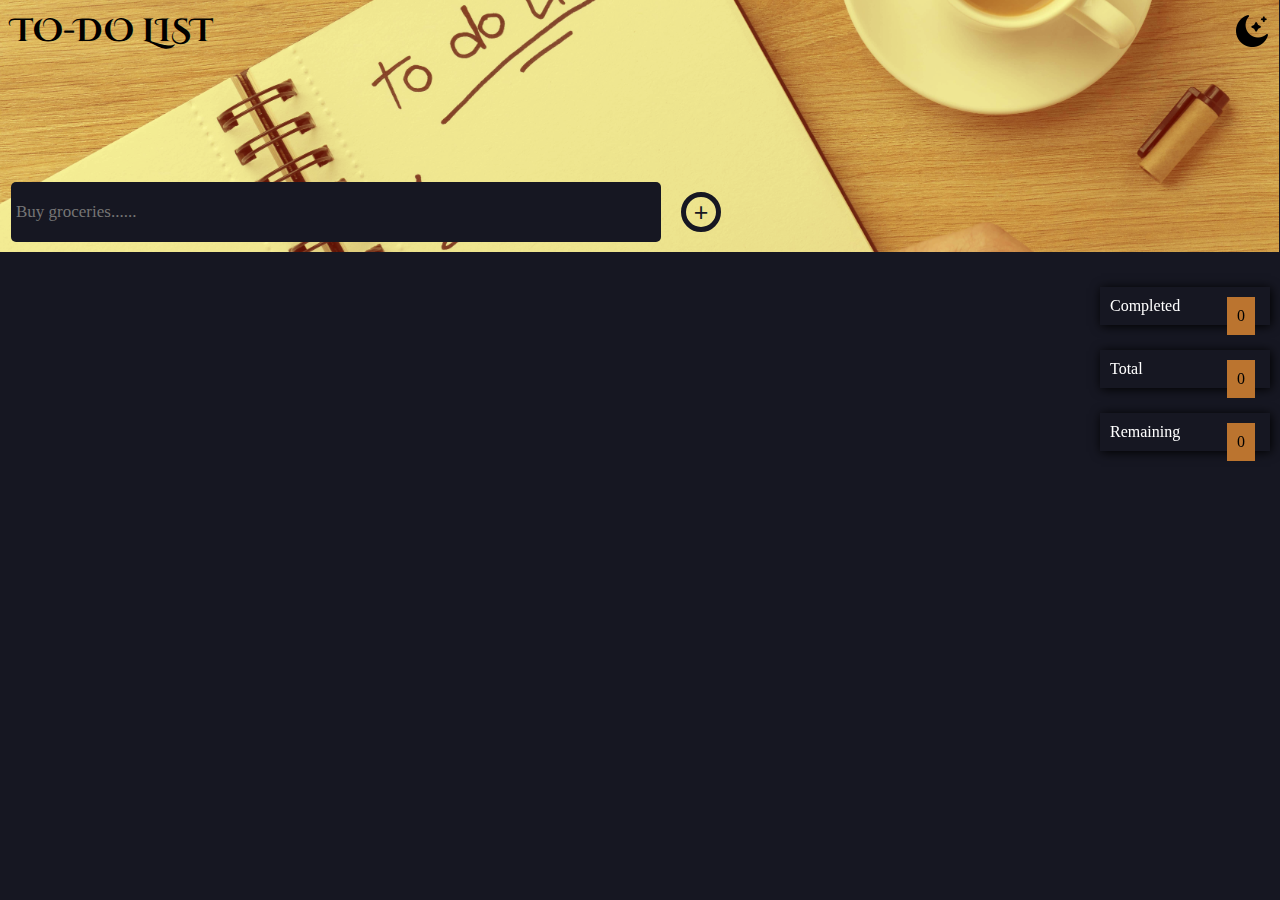
==== commit 67480f43: "hh" ====
--- a/index.html
+++ b/index.html
@@ -20,7 +20,7 @@
         <div class="content"> 
 
             <div class="todoform">
-                <input type="text" id="new" placeholder="Enter a new Task......">
+                <input type="text" id="new" placeholder="Buy groceries......">
                 <button class="button">+</button>
 
              </div>
--- a/style.css
+++ b/style.css
@@ -72,8 +72,10 @@
 .nav{
   display: flex;
   justify-content: space-between;
+  align-items: center;
   font-family: 'Cinzel Decorative', serif;
-  padding: 10px;
+   height: 40px;
+  margin: 10px;
 }
 
 
@@ -216,7 +218,7 @@
 
 /* RESPONSIVENESS */
 
-@media only screen and (max-width: 900px){
+@media only screen and (max-width: 700px){
 
 input{
   
@@ -325,6 +327,15 @@
 .remove-btn{
 
 }
+.button{
+  color: #161722;
+  height: 30px;
+  width: 30px;
+
+ 
+  font-size: 15px;
+ 
+}
 .wrap{
   position: relative;
   top: 50px;
@@ -333,5 +344,6 @@
 
 .list-body{
   height: 200px;
+  width: 90vw;
 }
 }